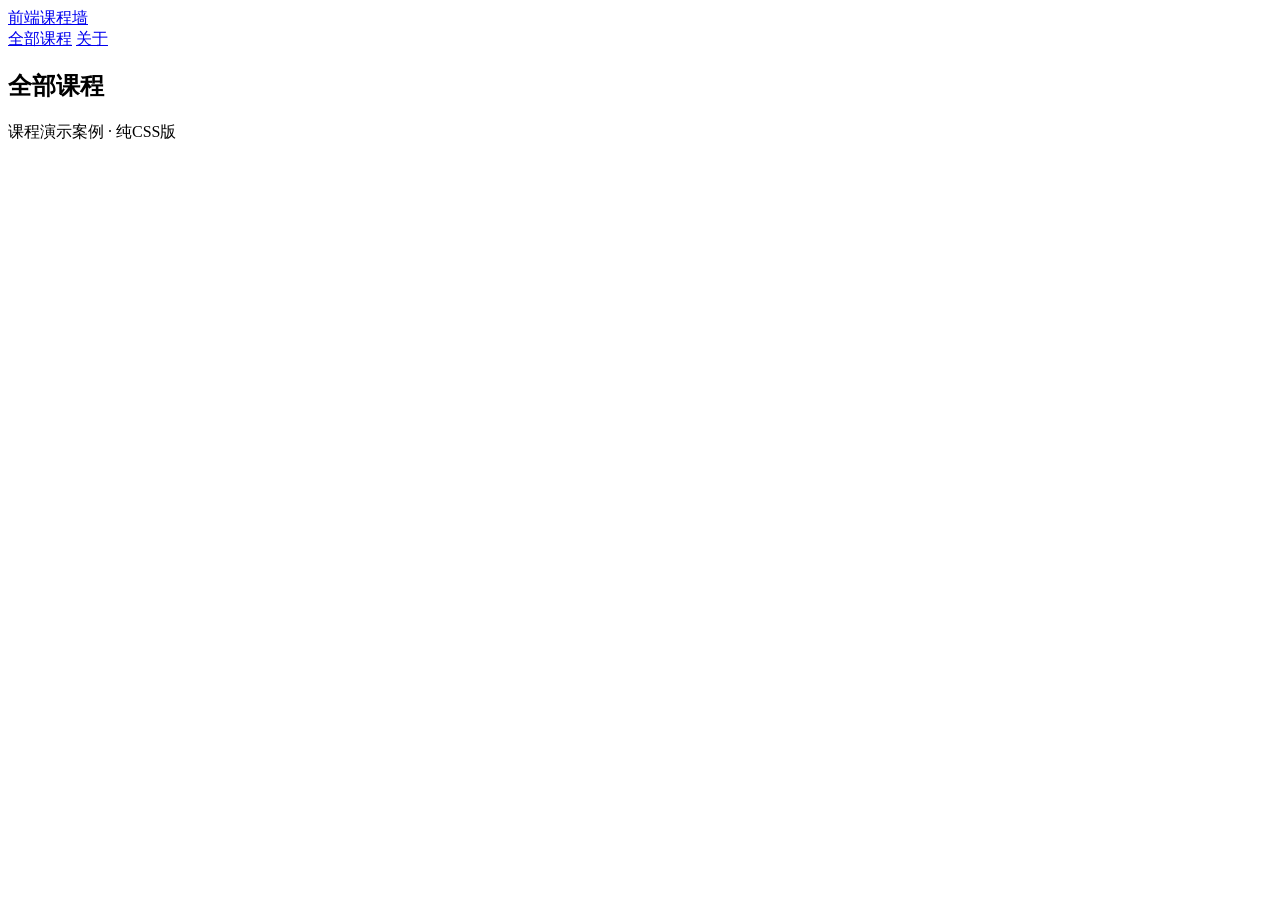
==== courses-page/index.html @ fe04db3f "添加课程展示页结构与Flex导航" ====
<!DOCTYPE html>
<html lang="zh-CN">
<head>
  <meta charset="UTF-8">
  <meta name="viewport" content="width=device-width, initial-scale=1.0">
  <title>课程展示</title>
  <link rel="stylesheet" href="css/courses.css">
</head>
<body>
  <header class="site-header">
    <div class="nav-wrap">
      <a class="logo" href="#">前端课程墙</a>
      <nav class="main-nav">
        <a href="#courses">全部课程</a>
        <a href="#about">关于</a>
      </nav>
    </div>
  </header>
  <main>
    <section id="courses">
      <h2>全部课程</h2>
      <div class="card-grid">
        <!-- 卡片下一步填 -->
      </div>
    </section>
  </main>
  <footer><p>课程演示案例 · 纯CSS版</p></footer>
</body>
</html>
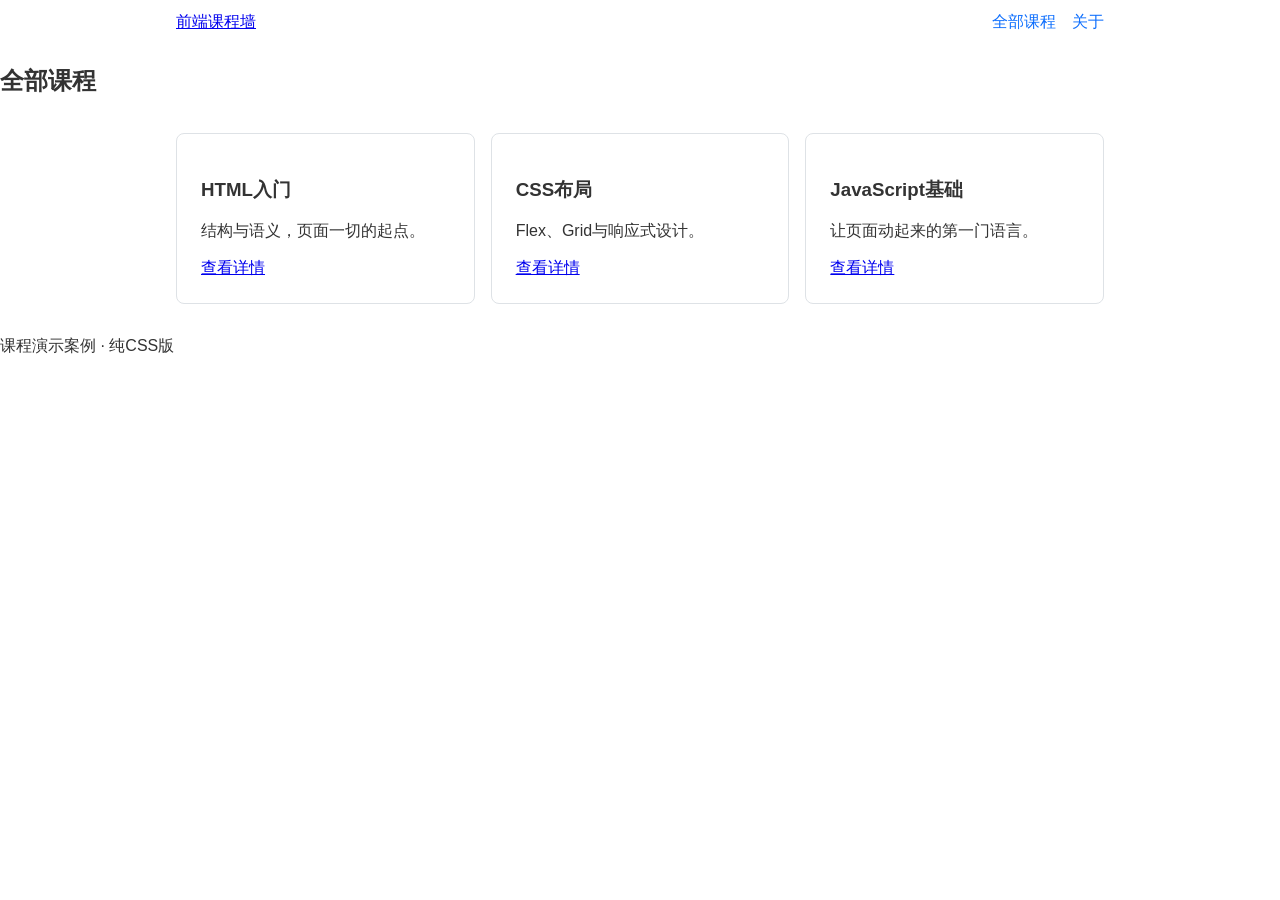
==== commit a5322399: "添加Grid卡片墙与响应式断点" ====
--- a/courses-page/index.html
+++ b/courses-page/index.html
@@ -20,10 +20,25 @@
     <section id="courses">
       <h2>全部课程</h2>
       <div class="card-grid">
-        <!-- 卡片下一步填 -->
+				<article class="course-card">
+					<h3>HTML入门</h3>
+					<p>结构与语义，页面一切的起点。</p>
+					<a href="#">查看详情</a>
+				</article>
+				<article class="course-card">
+					<h3>CSS布局</h3>
+					<p>Flex、Grid与响应式设计。</p>
+					<a href="#">查看详情</a>
+				</article>
+				<article class="course-card">
+					<h3>JavaScript基础</h3>
+					<p>让页面动起来的第一门语言。</p>
+					<a href="#">查看详情</a>
+				</article>
       </div>
     </section>
   </main>
+  
   <footer><p>课程演示案例 · 纯CSS版</p></footer>
 </body>
 </html>
--- a/courses-page/css/courses.css
+++ b/courses-page/css/courses.css
@@ -0,0 +1,44 @@
+* { box-sizing: border-box; }
+
+body {
+  font-family: "Microsoft YaHei", sans-serif;
+  margin: 0;
+  color: #333;
+}
+
+.nav-wrap {
+  max-width: 960px;
+  margin: 0 auto;
+  padding: 12px 16px;
+  display: flex;
+  justify-content: space-between;
+  align-items: center;
+  flex-wrap: wrap;
+  gap: 8px;
+}
+
+.main-nav {
+  display: flex;
+  gap: 16px;
+}
+
+.main-nav a { text-decoration: none; color: #0d6efd; }
+
+.card-grid {
+  max-width: 960px;
+  margin: 0 auto;
+  padding: 16px;
+  display: grid;
+  grid-template-columns: repeat(auto-fit, minmax(260px, 1fr));
+  gap: 16px;
+}
+
+.course-card {
+  border: 1px solid #dee2e6;
+  border-radius: 8px;
+  padding: 16px;
+}
+
+@media (min-width: 992px) {
+  .course-card { padding: 24px; }
+}
